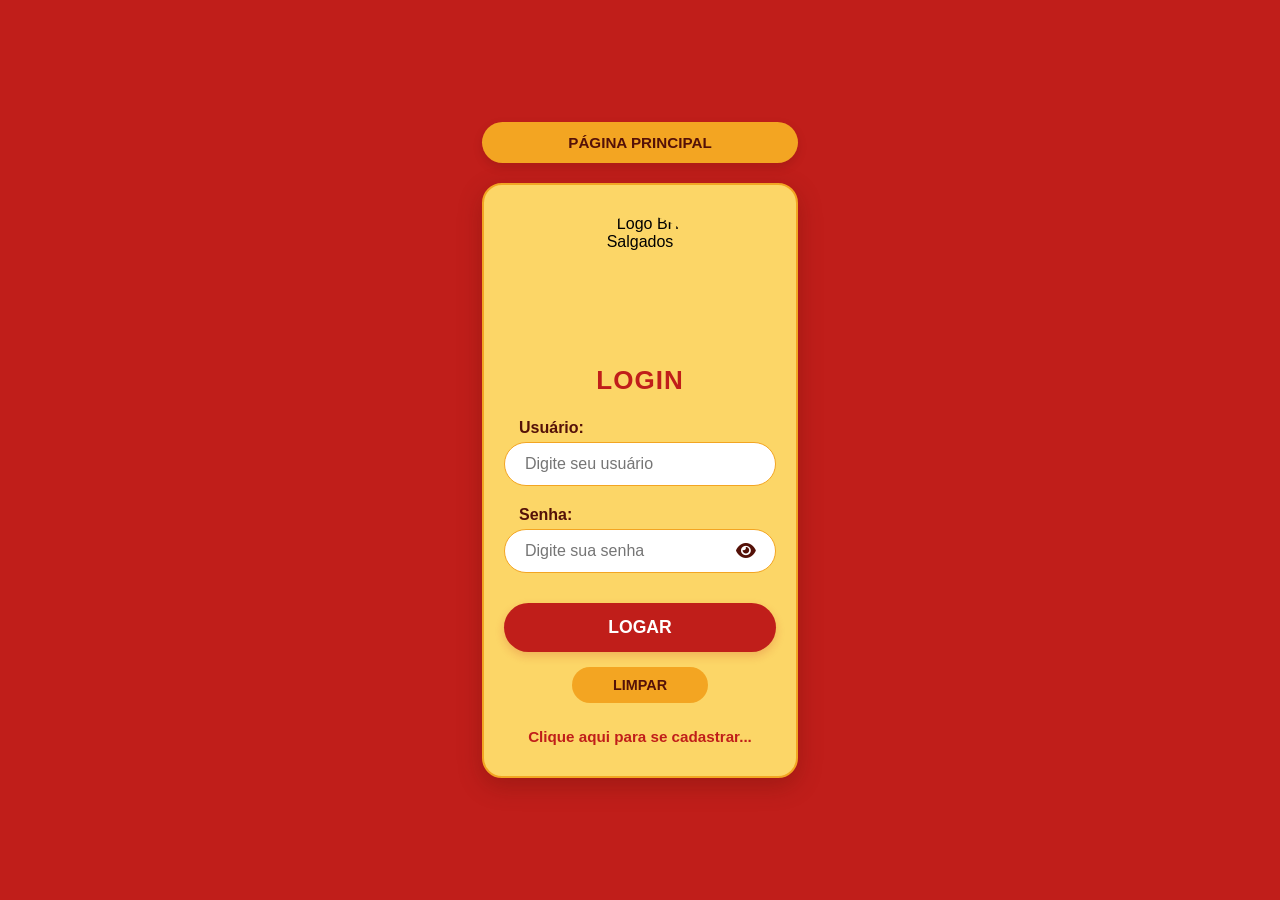
==== index.html @ 2047bf25 "Rename login.html to index.html" ====
<!DOCTYPE html>
<html lang="pt-BR">
<head>
    <meta charset="UTF-8">
    <meta name="viewport" content="width=device-width, initial-scale=1.0">
    <title>Formulário Login - BH SALGADOS</title>
    <link rel="stylesheet" href="https://cdnjs.cloudflare.com/ajax/libs/font-awesome/6.4.2/css/all.min.css">
    <style>
        * {
            box-sizing: border-box;
            margin: 0;
            padding: 0;
        }
        
        body {
            font-family: Arial, Helvetica, sans-serif;
            background-color: #C01E1A; /* Vermelho Principal no fundo da tela */
            display: flex;
            justify-content: center;
            align-items: center;
            height: 100vh;
        }
        
        .principal {
            width: 100%;
            max-width: 400px;
            padding: 30px 20px;
            text-align: center;
            background-color: #FCD667; /* Fundo do card em Amarelo Claro */
            border-radius: 20px;
            box-shadow: 0 8px 24px rgba(84, 17, 8, 0.3); /* Sombra em tom marrom */
            border: 2px solid #F3A522; /* Borda em Amarelo Ouro */
        }
        
        img {
            width: 130px;
            height: 130px;
            margin: 0 auto 20px;
            display: block;
            border-radius: 50%;
            object-fit: cover;
        }

         /* Botão Página Principal no topo */
        #home {
            display: block;
            text-align: center;
            padding: 12px;
            margin-bottom: 20px;
            border-radius: 25px;
            text-decoration: none;
            background-color: #F3A522; /* Amarelo Ouro para ação de retorno */
            font-size: 0.95em;
            font-weight: bold;
            color: #541108; /* Texto em Marrom Escuro */
            box-shadow: 0 4px 10px rgba(84, 17, 8, 0.2);
            transition: background-color 0.3s, color 0.3s;
        }
        
        h2 {
            font-size: 26px;
            color: #C01E1A; /* Título em Vermelho */
            margin-bottom: 5px;
            text-transform: uppercase;
            letter-spacing: 1px;
        }
        
        p {
            color: #541108; /* Texto de apoio em Marrom Escuro */
            margin-bottom: 25px;
            font-weight: bold;
        }
        
        label {
            display: block;
            text-align: left;
            font-size: 16px;
            color: #541108; /* Labels em Marrom Escuro */
            margin-bottom: 5px;
            margin-left: 15px;
            font-weight: bold;
        }
        
        input[type="text"],
        input[type="password"] {
            width: 100%;
            padding: 12px 20px;
            margin-bottom: 20px;
            border-radius: 25px;
            border: 1px solid #F3A522;
            background-color: #ffffff;
            font-size: 1em;
            color: #541108;
            outline: none;
            transition: border-color 0.3s;
        }

        input[type="text"]:focus,
        input[type="password"]:focus {
            border: 2px solid #C01E1A; /* Borda vermelha ao clicar no campo */
        }

        /* CONTAINER DA SENHA PARA POSICIONAR O OLHO */
        .campo-senha {
            position: relative;
            width: 100%;
        }

        /* Ajuste do padding direito do input de senha para o texto não sobrepor o ícone */
        .campo-senha input {
            padding-right: 50px !important;
            margin-bottom: 20px;
        }

        /* Estilização e posicionamento do ícone do olho */
        .olho-icone {
            position: absolute;
            right: 20px;
            top: 22px; /* Alinhamento vertical com base na altura do input */
            transform: translateY(-50%);
            cursor: pointer;
            color: #541108;
            font-size: 1.1em;
            transition: color 0.2s;
        }

        .olho-icone:hover {
            color: #C01E1A; /* Fica vermelho ao passar o mouse */
        }
        
        input[type="button"] {
            width: 100%;
            padding: 14px;
            background-color: #C01E1A; /* Botão Logar em Vermelho Principal */
            color: #ffffff;
            border: none;
            border-radius: 25px;
            font-size: 1.1em;
            font-weight: bold;
            cursor: pointer;
            margin-top: 10px;
            box-shadow: 0 4px 10px rgba(192, 30, 26, 0.2);
            transition: background-color 0.3s, transform 0.2s;
        }
        
        input[type="button"]:hover {
            background-color: #541108; /* Muda para Marrom Escuro no hover */
            color: #FCD667; /* Texto muda para Amarelo Claro */
        }
        
        input[type="reset"] {
            width: 50%;
            padding: 10px;
            background-color: #F3A522; /* Botão Limpar em Amarelo Ouro */
            color: #541108;
            border: none;
            border-radius: 25px;
            font-size: 0.9em;
            font-weight: bold;
            cursor: pointer;
            margin-top: 15px;
            transition: background-color 0.3s;
        }
        
        input[type="reset"]:hover {
            background-color: #d48a17; /* Tom de amarelo mais escuro no hover */
            color: #ffffff;
        }

        .cadastro-link {
            display: inline-block;
            margin-top: 25px;
            color: #C01E1A;
            text-decoration: none;
            font-weight: bold;
            font-size: 0.95rem;
            transition: color 0.3s;
        }

        .cadastro-link:hover {
            color: #541108;
            text-decoration: underline;
        }
    </style>
</head>
<body>

    <div class="home">
        <a href="principal.html" id="home">PÁGINA PRINCIPAL</a>

        <div class="principal">
            <img src="images.jpg" alt="Logo BH Salgados">
            
            <h2>Login</h2><br>

            <form>
                <label for="login">Usuário:</label>
                <input type="text" id="login" name="login" placeholder="Digite seu usuário">
                
                <label for="senha">Senha:</label>
                <div class="campo-senha">
                    <input type="password" id="senha" name="senha" placeholder="Digite sua senha">
                    <i class="fa-solid fa-eye olho-icone" id="togglePassword" onclick="alternarSenha()"></i>
                </div>
                
                <input type="button" value="LOGAR" onclick="logar()"><br>
                
                <input type="reset" value="LIMPAR">
            </form>
            
            <a href="cadastro.html" class="cadastro-link">Clique aqui para se cadastrar...</a>
        </div>
    </div>

<script>
    function logar() {
        let login = document.getElementById('login').value;
        let senha = document.getElementById('senha').value;

        if(login === "" && senha === ""){
            alert("Login Efetuado Com Sucesso!");
            window.location.href = "principal.html";
        } else {
            alert("Login ou senha incorretos!");
        }
    }

    // Função JavaScript para mostrar e ocultar o texto da senha
    function alternarSenha() {
        const campoSenha = document.getElementById('senha');
        const iconeOlho = document.getElementById('togglePassword');
        
        if (campoSenha.type === 'password') {
            campoSenha.type = 'text';
            // Altera o desenho para o olho com uma barra cortada
            iconeOlho.classList.remove('fa-eye');
            iconeOlho.classList.add('fa-eye-slash');
        } else {
            campoSenha.type = 'password';
            // Volta para o desenho do olho normal
            iconeOlho.classList.remove('fa-eye-slash');
            iconeOlho.classList.add('fa-eye');
        }
    }
</script>
    
</body>
</html>
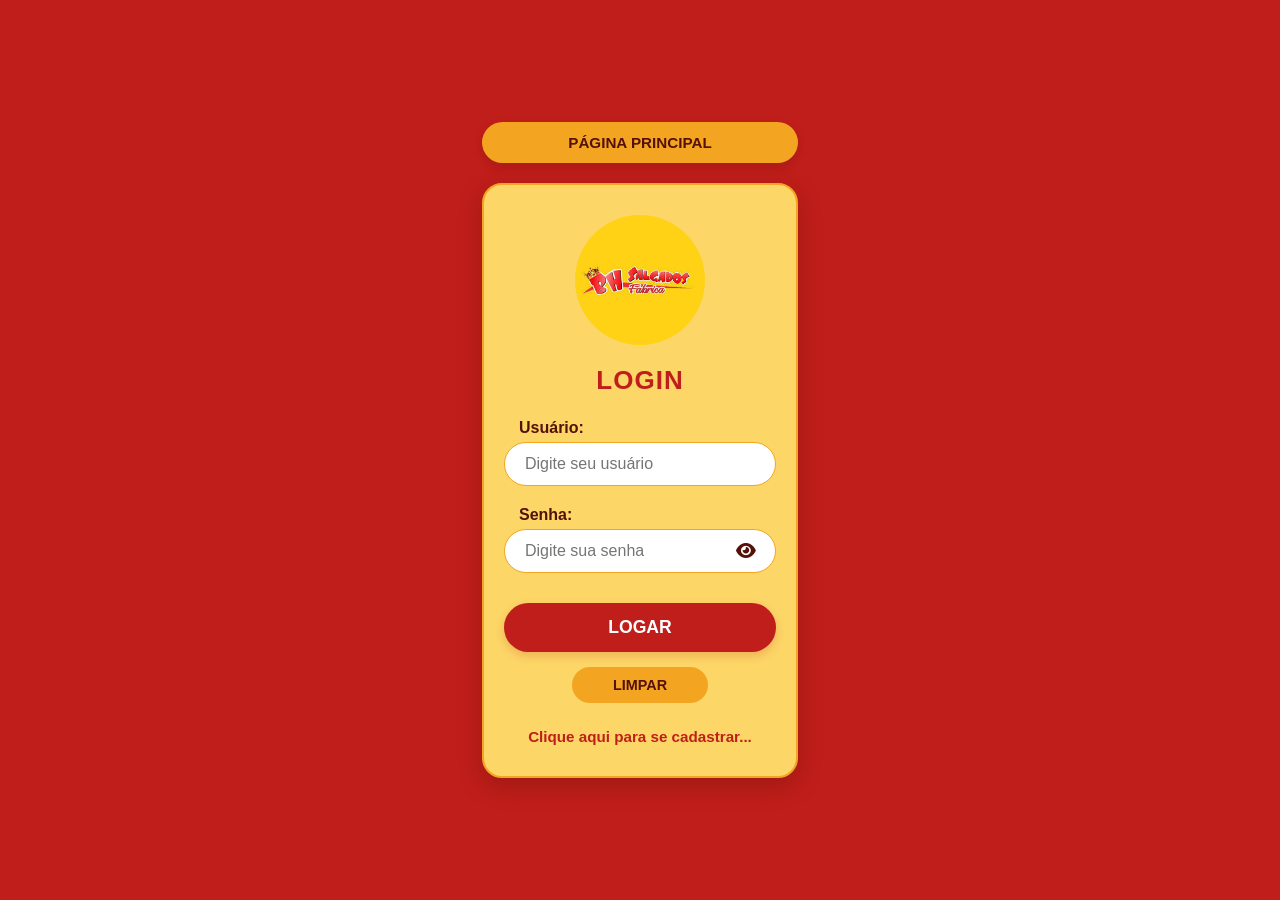
==== commit 46eb3a21: "Update index.html" ====
--- a/index.html
+++ b/index.html
@@ -189,7 +189,7 @@
         <a href="principal.html" id="home">PÁGINA PRINCIPAL</a>
 
         <div class="principal">
-            <img src="images.jpg" alt="Logo BH Salgados">
+            <img src="imagem BH SALGADOS.jpg" alt="Logo BH Salgados">
             
             <h2>Login</h2><br>
 
